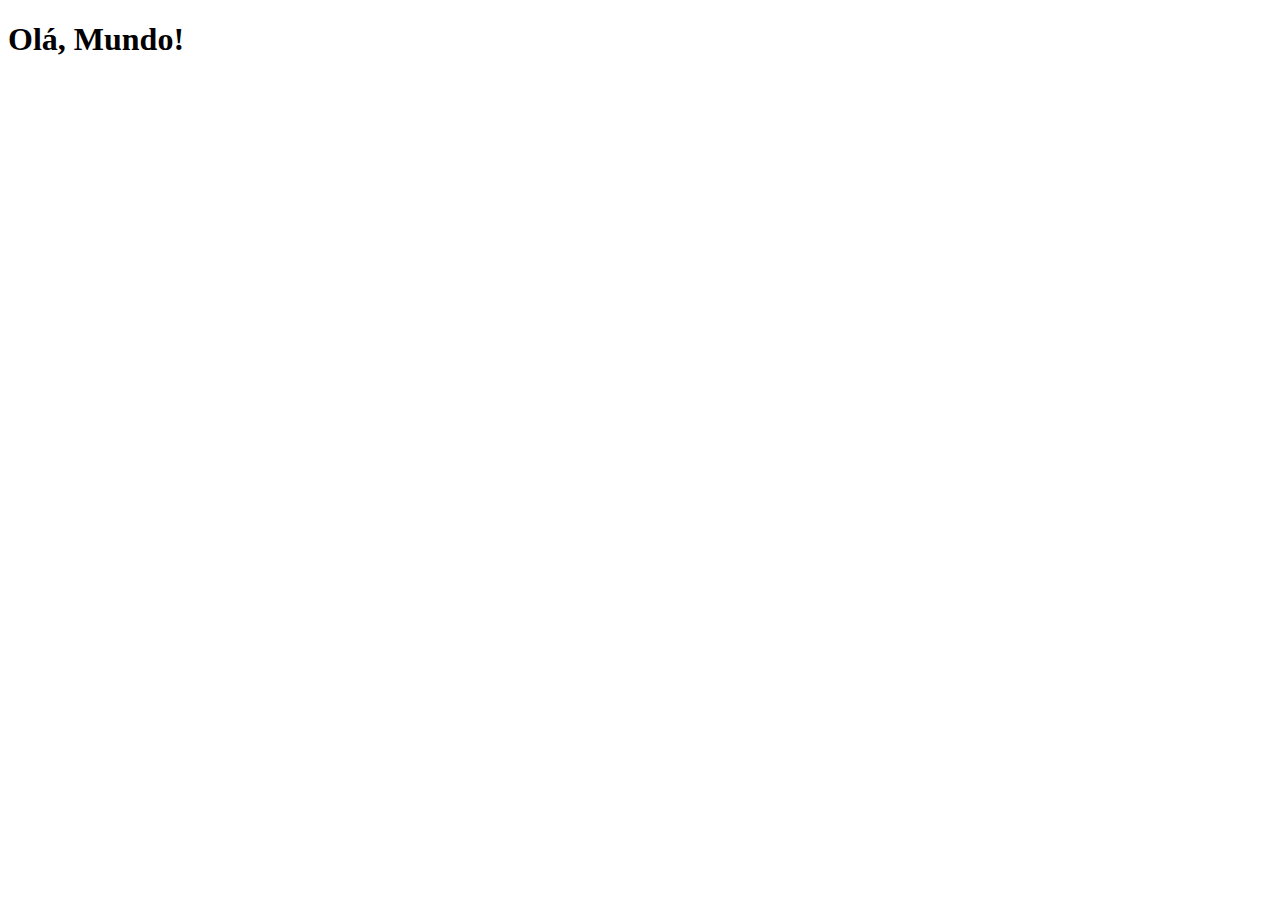
==== index.html @ a94d0fba "criei a página princípal" ====
<!DOCTYPE html>
<html lang="pt-br">
<head>
    <meta charset="UTF-8">
    <meta name="viewport" content="width=device-width, initial-scale=1.0">
    <link rel="shortcut icon" href="favicon.ico" type="image/x-icon">
    <title>Projeto Redes Sociais</title>
</head>
<body>
    <h1>Olá, Mundo!</h1>
</body>
</html>
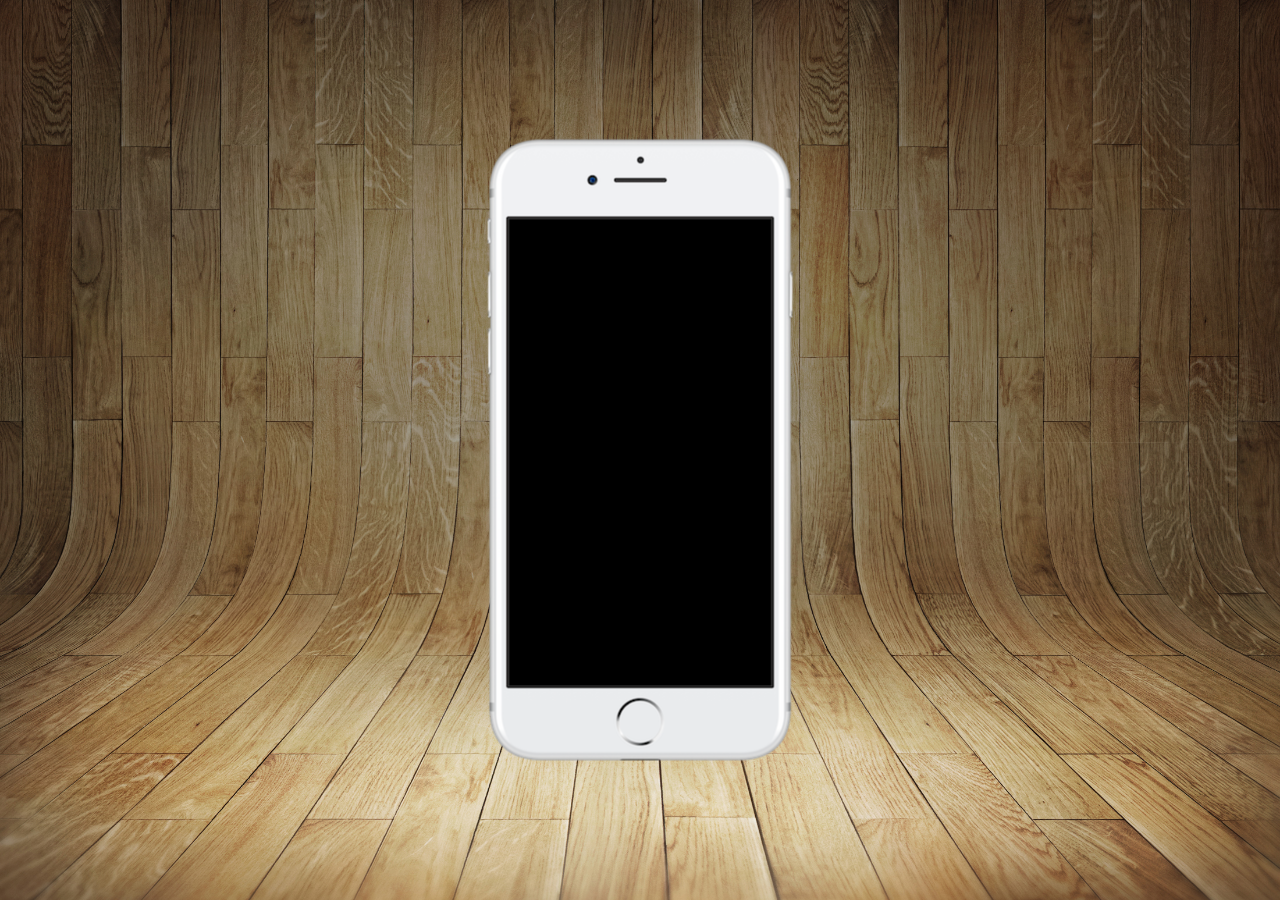
==== commit 8c10bf63: "atualizei" ====
--- a/index.html
+++ b/index.html
@@ -4,9 +4,17 @@
     <meta charset="UTF-8">
     <meta name="viewport" content="width=device-width, initial-scale=1.0">
     <link rel="shortcut icon" href="favicon.ico" type="image/x-icon">
+    <link rel="stylesheet" href="estilos/style.css">
     <title>Projeto Redes Sociais</title>
 </head>
 <body>
-    <h1>Olá, Mundo!</h1>
+    <main>
+        <section id="telefone">
+
+        </section>
+        <section id="redes-sociais">
+
+        </section>
+    </main>
 </body>
 </html>--- a/estilos/style.css
+++ b/estilos/style.css
@@ -0,0 +1,35 @@
+@charset "UTF-8";
+
+* {
+    margin: 0px;
+    padding: 0px;
+    font-family: Arial, Helvetica, sans-serif;
+}
+
+html, body {
+    height: 100vh;
+    width: 100vw;
+    background-color: black;
+}
+
+body {
+    background: url('../imagens/fundo-madeira.jpg') no-repeat top center;
+    background-size: cover;
+    background-attachment: fixed;
+}
+
+main {
+    position: relative;
+    height: 100vh;
+}
+
+section#telefone {
+    position: absolute;
+    top: 50%;
+    left: 50%;
+    transform: translate(-50%, -50%);
+
+    height: 627px;
+    width: 311px;
+    background: url('../imagens/frame-iphone.png') no-repeat;
+}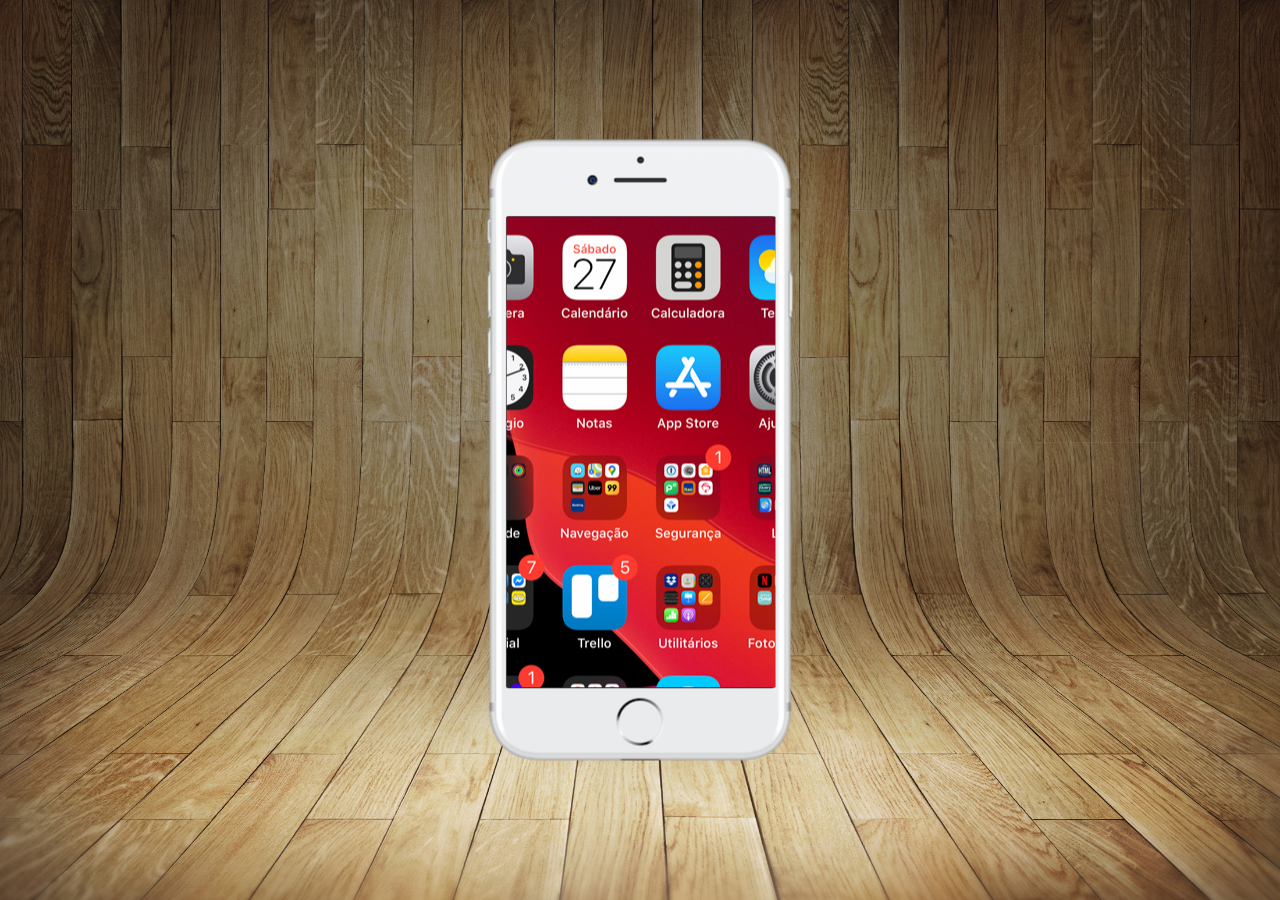
==== commit 5ed86d8c: "criei a tela home" ====
--- a/index.html
+++ b/index.html
@@ -10,7 +10,7 @@
 <body>
     <main>
         <section id="telefone">
-
+            <iframe src="home.html" name="tela" id="tela" frameborder="0"></iframe>r
         </section>
         <section id="redes-sociais">
 
--- a/estilos/style.css
+++ b/estilos/style.css
@@ -32,4 +32,12 @@
     height: 627px;
     width: 311px;
     background: url('../imagens/frame-iphone.png') no-repeat;
+}
+
+iframe#tela {
+    position: relative;
+    top: 80px;
+    left: 22px;
+    width: 269px;
+    height: 471px;
 }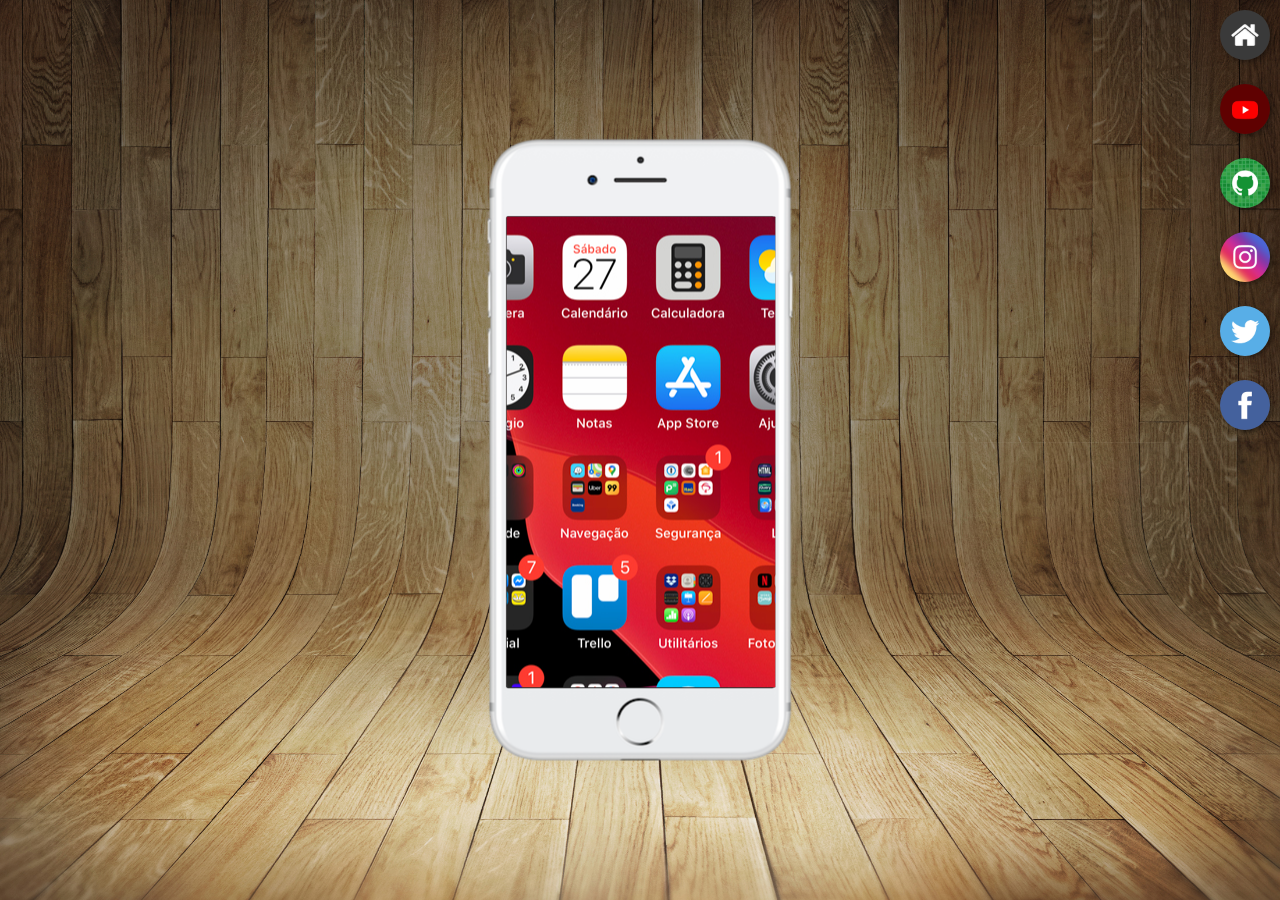
==== commit b13fcbd6: "criei botões na lateral" ====
--- a/index.html
+++ b/index.html
@@ -10,10 +10,17 @@
 <body>
     <main>
         <section id="telefone">
-            <iframe src="home.html" name="tela" id="tela" frameborder="0"></iframe>r
+            <iframe src="home.html" name="tela" id="tela" frameborder="0">
+                Seu navegador não é compativel com isso.
+            </iframe>
         </section>
         <section id="redes-sociais">
-
+            <a href="#" target="tela"><img src="imagens/logo-home.jpg" alt="Home"></a><br>
+            <a href="#" target="tela"><img src="imagens/logo-youtube.jpg" alt="YouTube"></a><br>
+            <a href="#" target="tela"><img src="imagens/logo-github.jpg" alt="GitHub"></a><br>
+            <a href="#" target="tela"><img src="imagens/logo-instagram.jpg" alt="Instagram"></a><br>
+            <a href="#" target="tela"><img src="imagens/logo-twitter.jpg" alt="Twitter"></a><br>
+            <a href="#" target="tela"><img src="imagens/logo-facebook.jpg" alt="Facebook"></a>
         </section>
     </main>
 </body>
--- a/estilos/style.css
+++ b/estilos/style.css
@@ -40,4 +40,24 @@
     left: 22px;
     width: 269px;
     height: 471px;
+}
+
+section#redes-sociais {
+    text-align: right;
+}
+
+section#redes-sociais img {
+    width: 50px;
+    height: 50px;
+    margin: 10px;
+    border-radius: 50%;
+    box-shadow: 2px 2px 5px rgba(0, 0, 0, 0.400);
+    box-sizing: border-box;
+}
+
+section#redes-sociais img:hover {
+    border: 2px solid rgba(255, 255, 255, 0.637);
+    transform: translate(-3px, -3px);
+    box-shadow: 5px 5px 10px rgba(0, 0, 0, 0.623);
+    transition: transform .3s, border 1s;
 }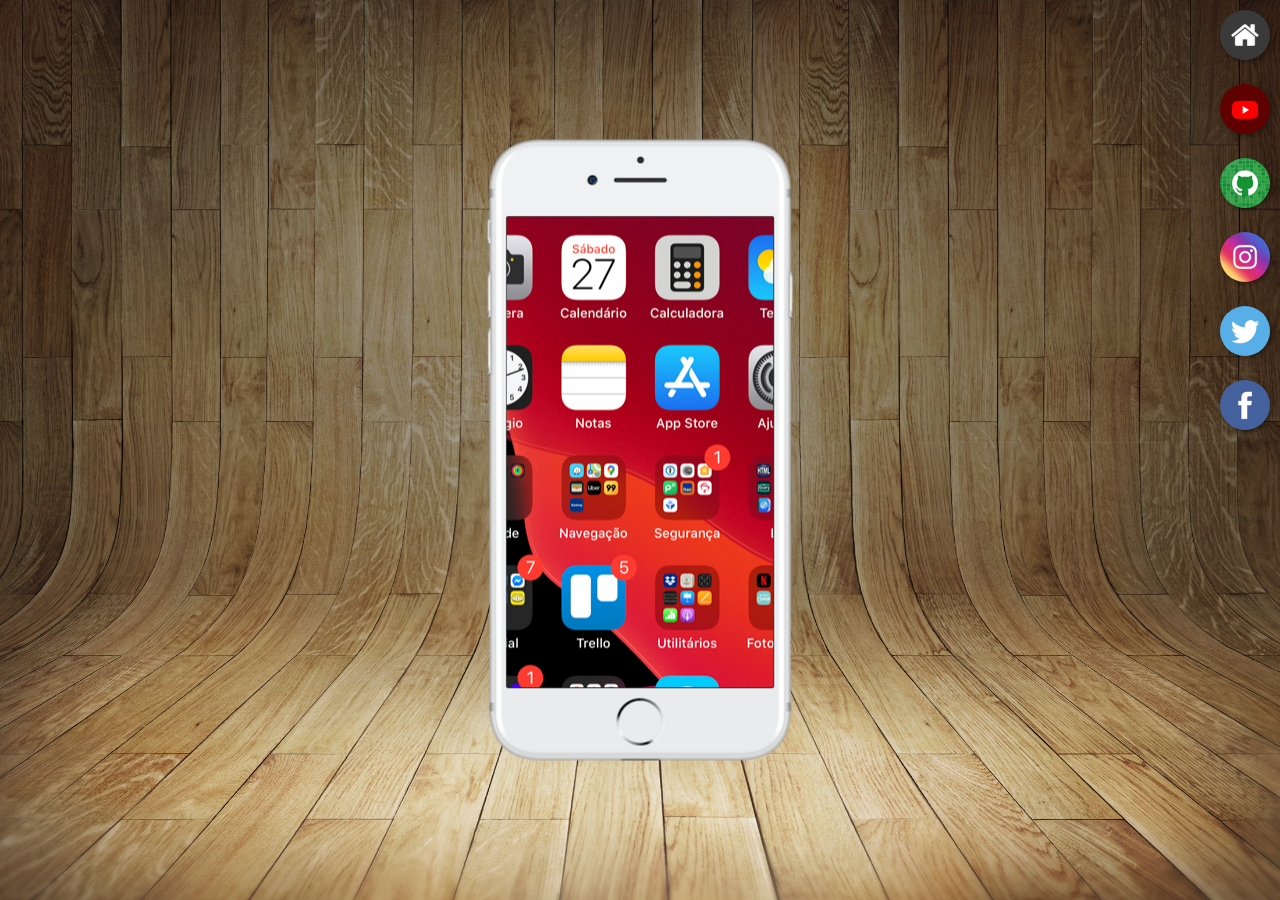
==== commit dd9dc7cf: "atualizei" ====
--- a/index.html
+++ b/index.html
@@ -15,12 +15,12 @@
             </iframe>
         </section>
         <section id="redes-sociais">
-            <a href="#" target="tela"><img src="imagens/logo-home.jpg" alt="Home"></a><br>
-            <a href="#" target="tela"><img src="imagens/logo-youtube.jpg" alt="YouTube"></a><br>
-            <a href="#" target="tela"><img src="imagens/logo-github.jpg" alt="GitHub"></a><br>
-            <a href="#" target="tela"><img src="imagens/logo-instagram.jpg" alt="Instagram"></a><br>
-            <a href="#" target="tela"><img src="imagens/logo-twitter.jpg" alt="Twitter"></a><br>
-            <a href="#" target="tela"><img src="imagens/logo-facebook.jpg" alt="Facebook"></a>
+            <a href="home.html" target="tela"><img src="imagens/logo-home.jpg" alt="Home"></a><br>
+            <a href="youtube.html" target="tela"><img src="imagens/logo-youtube.jpg" alt="YouTube"></a><br>
+            <a href="github.html" target="tela"><img src="imagens/logo-github.jpg" alt="GitHub"></a><br>
+            <a href="instagram.html" target="tela"><img src="imagens/logo-instagram.jpg" alt="Instagram"></a><br>
+            <a href="twitter.html" target="tela"><img src="imagens/logo-twitter.jpg" alt="Twitter"></a><br>
+            <a href="facebook.html" target="tela"><img src="imagens/logo-facebook.jpg" alt="Facebook"></a>
         </section>
     </main>
 </body>
--- a/estilos/style.css
+++ b/estilos/style.css
@@ -38,7 +38,7 @@
     position: relative;
     top: 80px;
     left: 22px;
-    width: 269px;
+    width: 267px;
     height: 471px;
 }
 
